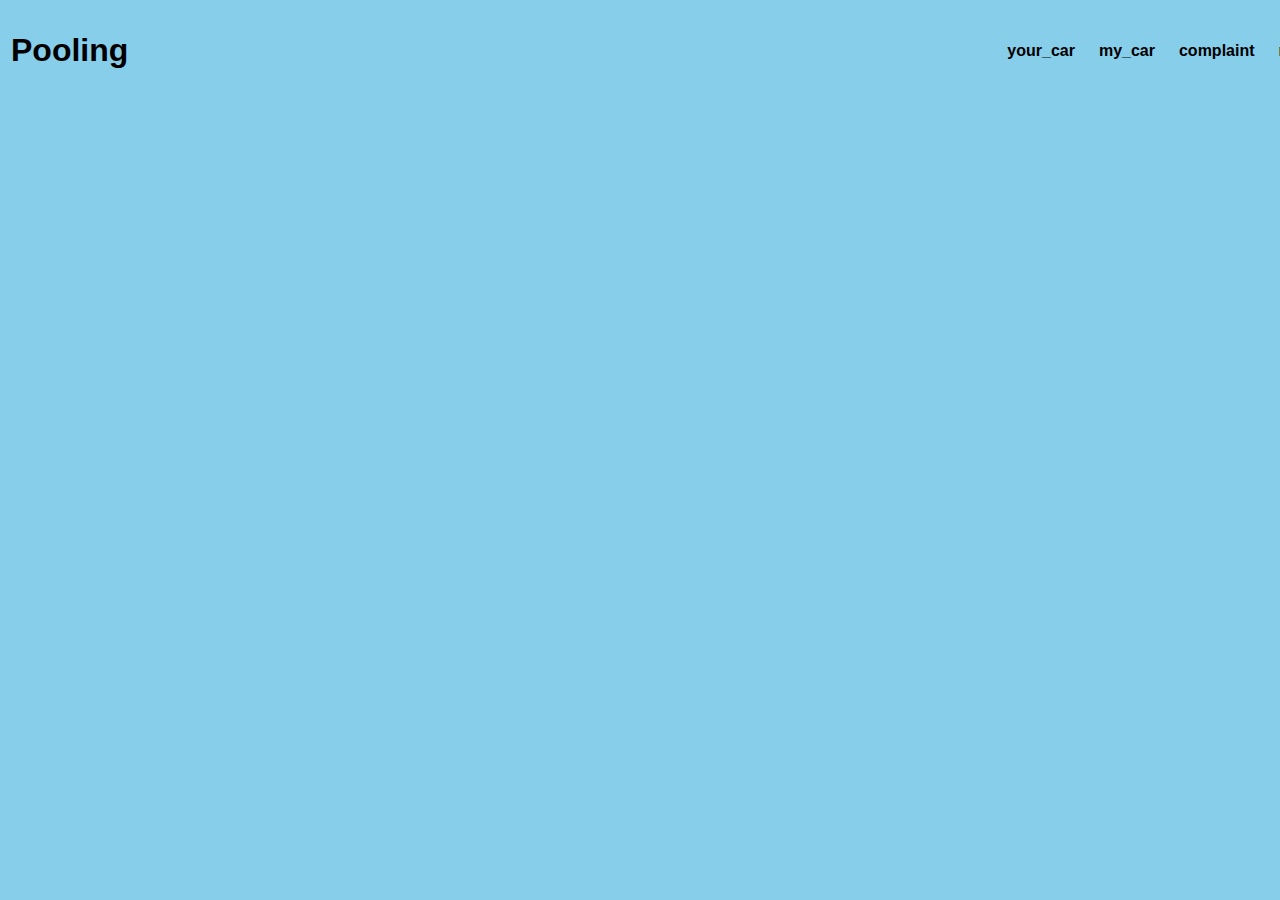
==== index.html @ 36bc4943 "U : uploaded files" ====
<!DOCTYPE html>
<html lang="en" dir="ltr">
  <head>
    <meta charset="utf-8">
    <title>Pooling</title>
    <link rel="apple-touch-icon" sizes="180x180" href="/apple-touch-icon.png">
    <link rel="icon" type="image/png" sizes="32x32" href="/favicon-32x32.png">
    <link rel="icon" type="image/png" sizes="16x16" href="/favicon-16x16.png">
    <link rel="manifest" href="/site.webmanifest">
    <link rel="icon" href="images/apple-touch-icon.png">
    <link rel="stylesheet" href="index.css">
  </head>
  <body>
      <div class="navigation">
        <table>
          <tr>
            <td> <h1 onclick="alert('Our mission is to save petrol and money while travelling')" style="font-family: Verdana, sans-serif; margin-right:875px">Pooling</h1> </td>
            <td> <h4 style="margin-right:20px">your_car</h4> </td>
            <td> <h4 style="margin-right:20px">my_car</h4> </td>
            <td> <h4 style="margin-right:20px">complaint</h4> </td>
            <td> <h4 style="margin-right:20px">my_account</h4> </td>
          </tr>
        </table>
      </div>
  </body>
</html>
---- index.css ----
body{
  background-color: skyblue;
  font-family: Tahoma, sans-serif;
}
h1:hover{
  color: white;
}

h4:hover{
  color: white;
  font-size: 20px;
  font-family: Tahoma,sans-serif;
}
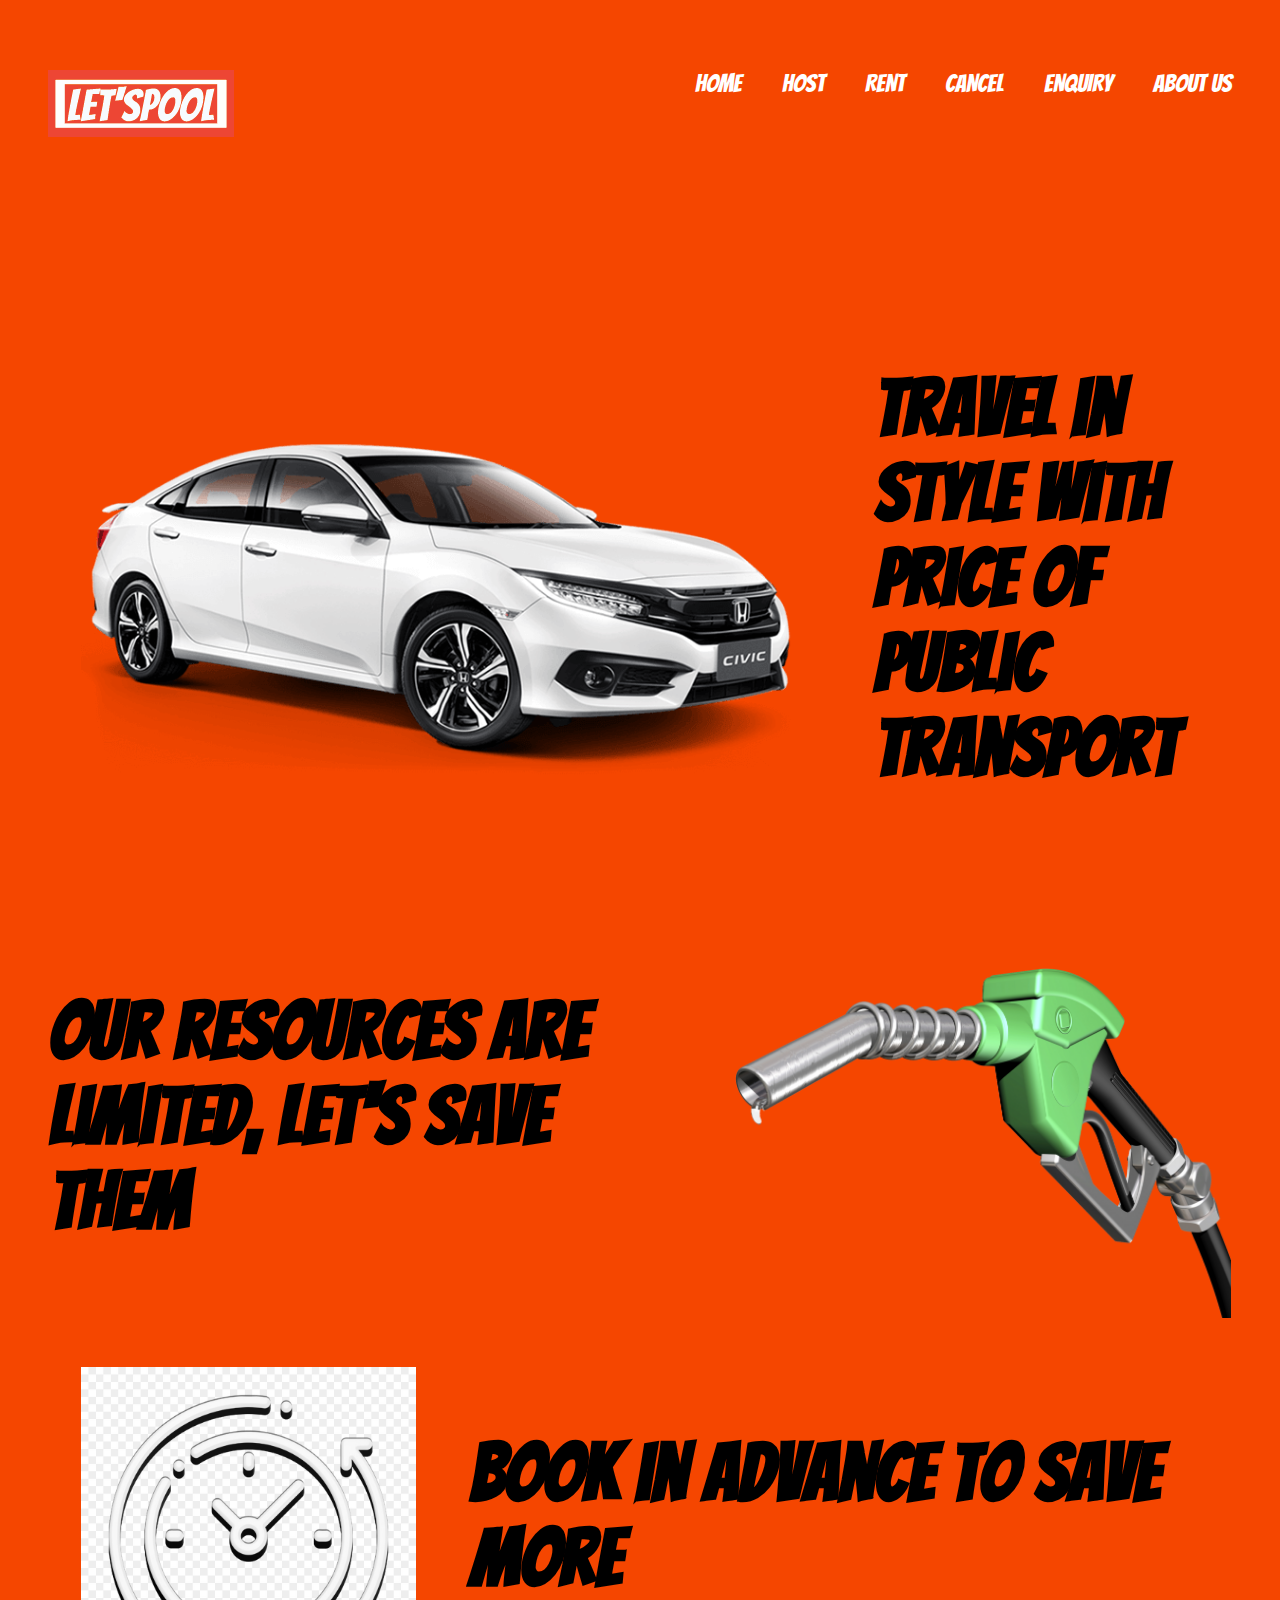
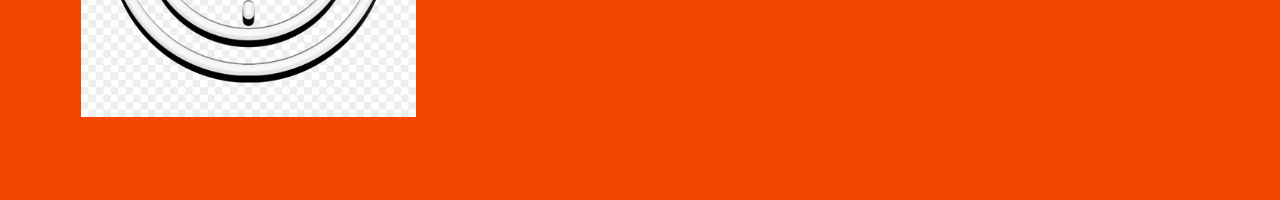
==== commit 64b002ed: "updated all css and js files" ====
--- a/index.html
+++ b/index.html
@@ -1,26 +1,54 @@
-<!DOCTYPE html>
-<html lang="en" dir="ltr">
+<html>
   <head>
-    <meta charset="utf-8">
-    <title>Pooling</title>
-    <link rel="apple-touch-icon" sizes="180x180" href="/apple-touch-icon.png">
-    <link rel="icon" type="image/png" sizes="32x32" href="/favicon-32x32.png">
-    <link rel="icon" type="image/png" sizes="16x16" href="/favicon-16x16.png">
-    <link rel="manifest" href="/site.webmanifest">
-    <link rel="icon" href="images/apple-touch-icon.png">
-    <link rel="stylesheet" href="index.css">
+      <link rel="stylesheet" href="index.css">
+      <link href='https://fonts.googleapis.com/css?family=Bangers' rel='stylesheet'>
+      <link rel="icon" href="images/logo.png">
+      <title>Let'sPooL</title>
   </head>
-  <body>
-      <div class="navigation">
-        <table>
-          <tr>
-            <td> <h1 onclick="alert('Our mission is to save petrol and money while travelling')" style="font-family: Verdana, sans-serif; margin-right:875px">Pooling</h1> </td>
-            <td> <h4 style="margin-right:20px">your_car</h4> </td>
-            <td> <h4 style="margin-right:20px">my_car</h4> </td>
-            <td> <h4 style="margin-right:20px">complaint</h4> </td>
-            <td> <h4 style="margin-right:20px">my_account</h4> </td>
-          </tr>
-        </table>
-      </div>
+  <body style="background-color: #f54600; color: white; font-family: 'Bangers';">
+    <div class="navigation-bar">
+      <div class="flex-container">
+      <a style="text-decoration: none;" href=""><div class="flex-item">ABOUT US</div></a>
+      <a href=""><div class="flex-item">ENQUIRY</div></a> 
+      <a href=""><div class="flex-item">CANCEL</div></a>  
+      <a href=""><div class="flex-item">RENT</div></a>  
+      <a href=""><div class="flex-item">HOST</div></a>  
+      <a href=""><div class="flex-item">HOME</div></a>  
+        <div style="flex-grow: 3;"><img class="flex-item" src="images/logo.png" alt="Let'sPooL"></div>
+    </div>
+    </div>
+
+    <!--This is slide one stating about how we save money on traveling-->
+    <div class="slides">
+      <table>
+        <tr>
+          <td><img style="height:350px; margin-right: 50px;" src="images/slide-01.png" alt="Let'sPooL"></td>
+          <td style="font-size: 40px; color:black"> <h1>Travel in style with price of public transport</h1></td>
+        </tr>
+      </table>
+    </div>
+
+    <!--This is slide two stating about how we save fuel while traveling-->
+    <div>
+      <table cellspacing="40px">
+        <tr>
+          <td style="font-size: 40px; color: black;"> <h1>Our resources are limited, let's save them</h1></td>
+          <td><img style="height:350px; margin-left: 50px;" src="images/slide-02.png" alt="Let'sPooL"></td>
+        </tr>
+      </table>
+      
+    </div>
+
+    <div class="slides">
+      <table>
+        <tr>
+          <td><img style="height:350px; margin-right: 50px;" src="images/slide-03.jpg" alt="Let'sPooL"></td>
+          <td style="font-size: 40px; color:black"> <h1>Book in advance to save more</h1></td>
+        </tr>
+      </table>
+    </div>
+
+    
+
   </body>
-</html>
+</html>--- a/index.css
+++ b/index.css
@@ -1,13 +1,27 @@
-body{
-  background-color: skyblue;
-  font-family: Tahoma, sans-serif;
+.flex-container{
+  display: flex;
+  flex-wrap: wrap;
+  justify-content: flex-start;
+  flex-flow: row-reverse;
+  background-color: #f54600;
+  flex-wrap: wrap;
+  display: flex;
+  margin: 20px 20px 200px 20px;
 }
-h1:hover{
+a{
+  text-decoration: none;
+}
+.flex-item{
+  margin : 50px 20px 20px 20px;
+  font-family: 'Bangers';
+  font-size: 25px;
   color: white;
 }
-
-h4:hover{
-  color: white;
-  font-size: 20px;
-  font-family: Tahoma,sans-serif;
+.slides{
+  margin : 0px 30px 30px 50px;
+  border : 5px 5px 5px 5px;
+  padding: 5px 20px 50px 20px;
 }
+.tabs:hover{
+  font-size: 35px;
+}